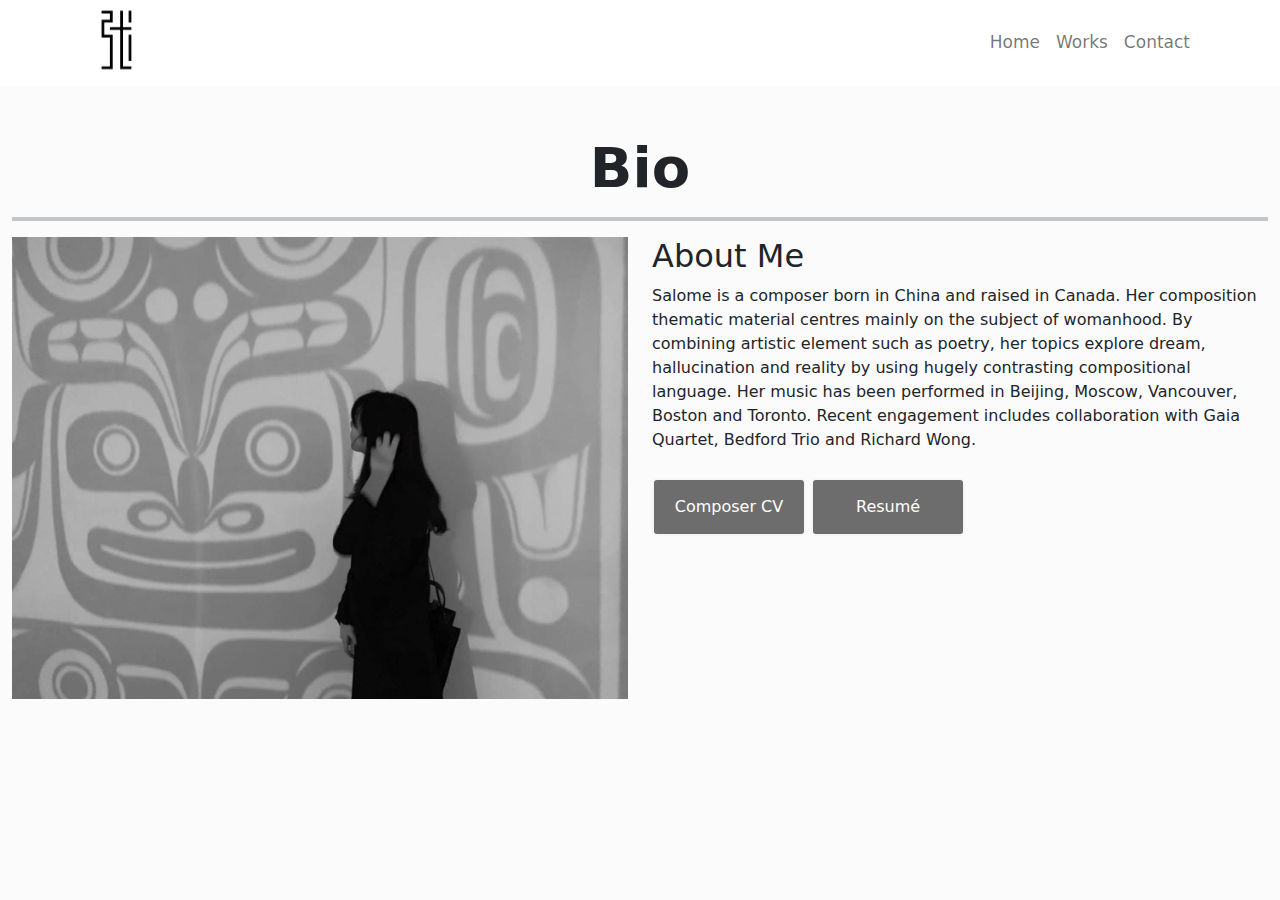
==== PersonalWebsite/bio.html @ 306c0b66 "update" ====
<!DOCTYPE html>
<html lang="en">
<head>
    <meta charset="UTF-8">
    <meta name="viewport" content="width=device-width, initial-scale=1.0">
    <link rel="stylesheet" href="css/bootstrap.min.css">
    <link rel="stylesheet" href="css/all.min.css">
    <link rel="stylesheet" href="css/style.css">
    <title>Bio - Salome</title>
</head>

    <!-- Navigation starts -->
    <nav class="navbar navbar-expand-lg navbar-light bg-white">
        <div class="container">
            <a href="index.html">
                <img src="images/logo.png" alt="" height="30" width="80" class="img-fluid">
            </a>
            <ul class="navbar-nav">
                <li class="nav-item">
                    <a href="index.html" class="nav-link">Home</a>
                </li>
                <li class="nav-item">
                    <a href="works.html" class="nav-link">Works</a>
                </li>
                <li class="nav-item">
                    <a href="contact.html" class="nav-link">Contact</a>
                </li>
            </ul>
        </div>
    </nav>
    <!-- Navigation Close -->

    <!-- Bio Content -->
    <div id="bio" class="container-fluid my-5">

        <div class="post-heading text-center">
            <h3 class="display-4 fw-bold">Bio</h3>
            <hr class="w-70 mx-auto pb-1">
        </div>
        <div class="row">
            <div class="col-lg-6 col-md-6 col-12">
                <img src="images/Me.png" class="img-fluid" alt="About Image">
            </div>
            <div class="col-lg-6 col-md-6 col-12">
                <h2>About Me</h2>
               
                <p>Salome is a composer born in China and raised in Canada. Her composition thematic material centres mainly on the subject of womanhood. By combining artistic element such as poetry, her topics explore dream, hallucination and reality by using hugely contrasting compositional language. Her music has been performed in Beijing, Moscow, Vancouver, Boston and Toronto. Recent engagement includes collaboration with Gaia Quartet, Bedford Trio and Richard Wong.</p>

                <a href="https://drive.google.com/file/d/18sdgPo3w775286fHXWB1Sv8qc7WZzsWw/view?usp=sharing" class="btn btn-primary">Composer CV</a>
                <a href="" class="btn btn-primary">Resumé</a>
            </div>
        </div>
    </div>
    
    <!-- Bio Content ends -->

    
    
    
    

    <script src="js/bootstrap.bundle.min.js"></script>
</body>
</html>
---- PersonalWebsite/css/style.css ----
@import url("https://fonts.googleapis.com/css2?family=Roboto:ital,wght@0,100;0,300;0,400;0,500;0,700;0,900;1,100;1,300;1,400;1,500;1,700;1,900&display=swap");

body {
    background: #f2f2f350;
    font-family: "Roboto", Light 300;
}
/* Adjusting the height of the navbar */
.navbar {
    padding-top: 0.01px; 
    padding-bottom: 0.01px;
    height: auto; 
}

/* Adjusting the height of the navbar brand/logo */
.navbar-brand img {
    height:20px;
}

/* Adjusting the height and padding of navbar items */
.navbar-nav .nav-link {
    padding-top: 5px; 
    padding-bottom: 5px; 
    font-size: 17px; 
}
/* Position the container for the title and text */
.text-container {
    position: absolute;
    top: 30%; 
    left: 50%;
    transform: translate(-50%, -50%);
    text-align: center;
    color: white; 
    font-family: 'Roboto', sans-serif;
    z-index: 100; 
}

/* Style for the titles */
.heading-content {
    position: absolute;
    top: 45%; 
    width: 100%; 

max-width: 100%;
}

.heading-content h5 {
    font-size: 3em; 
    font-weight: 300; 
    color: #fff;
    font-family: Roboto, sans-serif;
}

.heading-content h1 {
    font-size: 3em; 
    font-weight: 300; 
    color: #fff;
    font-family: Roboto, sans-serif;
}

.heading-content {
    font-size: 1em; 
    text-transform: uppercase;
    font-weight: lighter;
    color: #ccc; 
    word-spacing: 5px;
    letter-spacing: 2px; 
}
/* Footer */
footer {
    font-size: 0.875em; 
    color: #6c757d; 
}

footer a {
    color: #6c757d; 
    text-decoration: none; 
}

footer a:hover {
    text-decoration: underline;
}

/* Bio-Buttons */
#bio .btn {
    border: 2px solid rgb(246, 246, 246);
    width: 25%;
    padding: 15px 20px;
    background: #6e6d6d;
    border-radius: 5px; 
    margin-top: 10px;
}

#bio .btn:after {
    color: #fff;
    text-decoration: none;
    font-size: 1em; /* Corrected from - lem to 1em */
    font-weight: bold;
    text-transform: uppercase;
}
#bio .btn:hover {
    border: 2px solid #badbd7;
    cursor: pointer;
}

/* Contact-Buttons */
#contact .btn {
    border: 2px solid rgb(246, 246, 246);
    width: 25%;
    padding: 15px 20px;
    background: #6e6d6d;
    border-radius: 5px; 
    margin-top: 10px;
}

#contact .btn:after {
    color: #fff;
    text-decoration: none;
    font-size: 1em; 
    font-weight: bold;
    text-transform: uppercase;
}
#contact .btn:hover {
    border: 2px solid #badbd7;
    cursor: pointer;
}
/* Videos */

.video-grid {
    margin-top: 20px;
        }
    .video-grid .col {
            padding-bottom: 20px;
        }
    .video-grid iframe {
        width: 100%;
        height: 100%;
        aspect-ratio: 16 / 9; 
        }
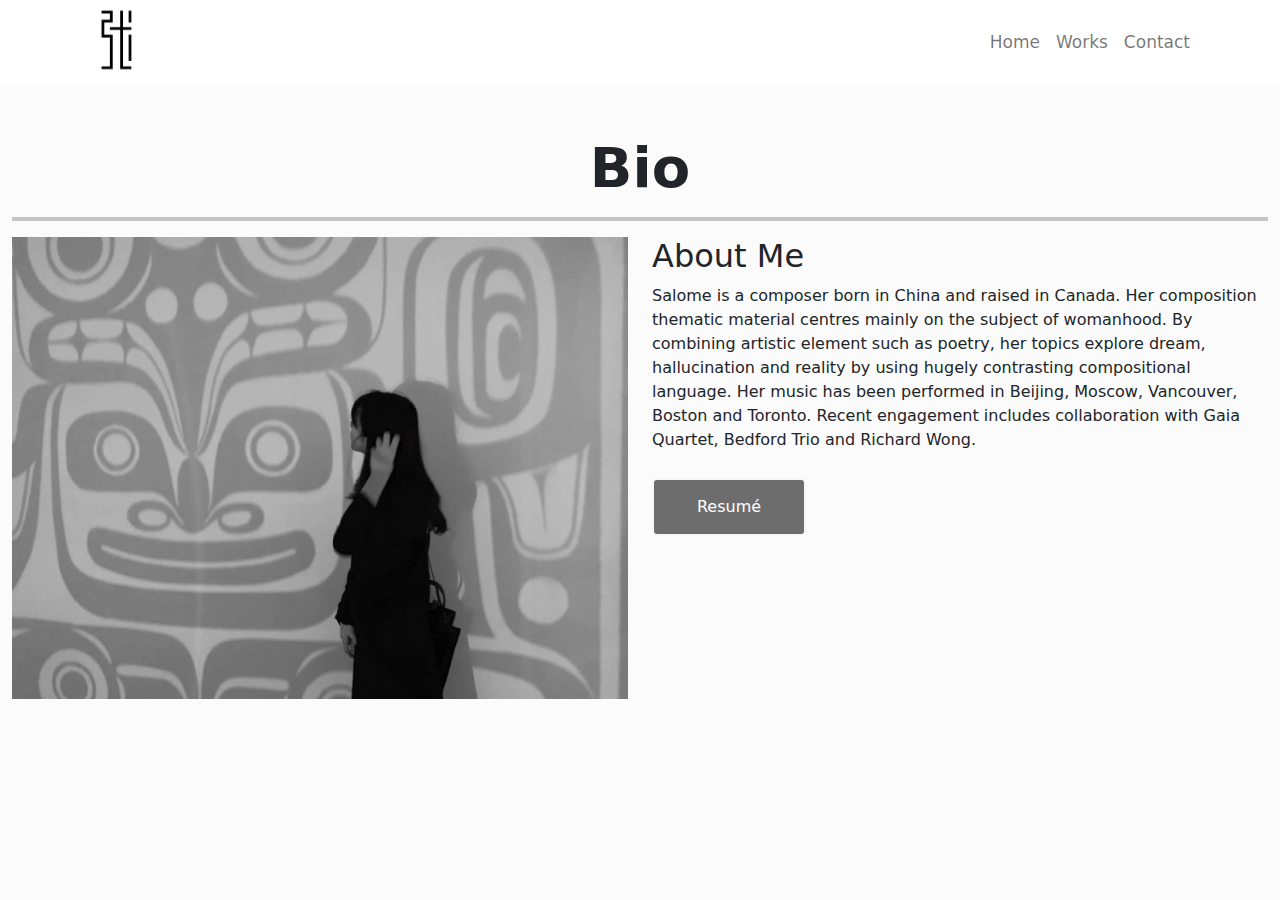
==== commit 6dd15e2c: "update" ====
--- a/PersonalWebsite/bio.html
+++ b/PersonalWebsite/bio.html
@@ -45,9 +45,9 @@
                 <h2>About Me</h2>
                
                 <p>Salome is a composer born in China and raised in Canada. Her composition thematic material centres mainly on the subject of womanhood. By combining artistic element such as poetry, her topics explore dream, hallucination and reality by using hugely contrasting compositional language. Her music has been performed in Beijing, Moscow, Vancouver, Boston and Toronto. Recent engagement includes collaboration with Gaia Quartet, Bedford Trio and Richard Wong.</p>
-
-                <a href="https://drive.google.com/file/d/18sdgPo3w775286fHXWB1Sv8qc7WZzsWw/view?usp=sharing" class="btn btn-primary">Composer CV</a>
-                <a href="" class="btn btn-primary">Resumé</a>
+                <!-- composer resume原件弄丢了，先这样吧，pdf那版需要update -->
+                <!-- <a href="https://drive.google.com/file/d/18sdgPo3w775286fHXWB1Sv8qc7WZzsWw/view?usp=sharing" class="btn btn-primary">Composer CV</a> -->
+                <a href="https://drive.google.com/file/d/1vUPFaVCrbJnAktTzqmk1dskED7CK8yxq/view?usp=drive_link" class="btn btn-primary">Resumé</a>
             </div>
         </div>
     </div>
--- a/PersonalWebsite/css/style.css
+++ b/PersonalWebsite/css/style.css
@@ -136,3 +136,20 @@
         height: 100%;
         aspect-ratio: 16 / 9; 
         }
+/* footer */
+
+  footer {
+    position: fixed;
+    bottom: 0;
+    width: 100%;
+    background-color: #f8f9fa; /* Light background color */
+    text-align: center;
+    padding: 10px;
+    box-shadow: 0 -1px 5px rgba(0, 0, 0, 0.1); /* Adds a light shadow */
+  }
+  .mb-0 {
+    margin-bottom: 0;
+    color: #333; /* Text color */
+    font-family: 'Roboto', sans-serif; /* Optional font family */
+  }
+   